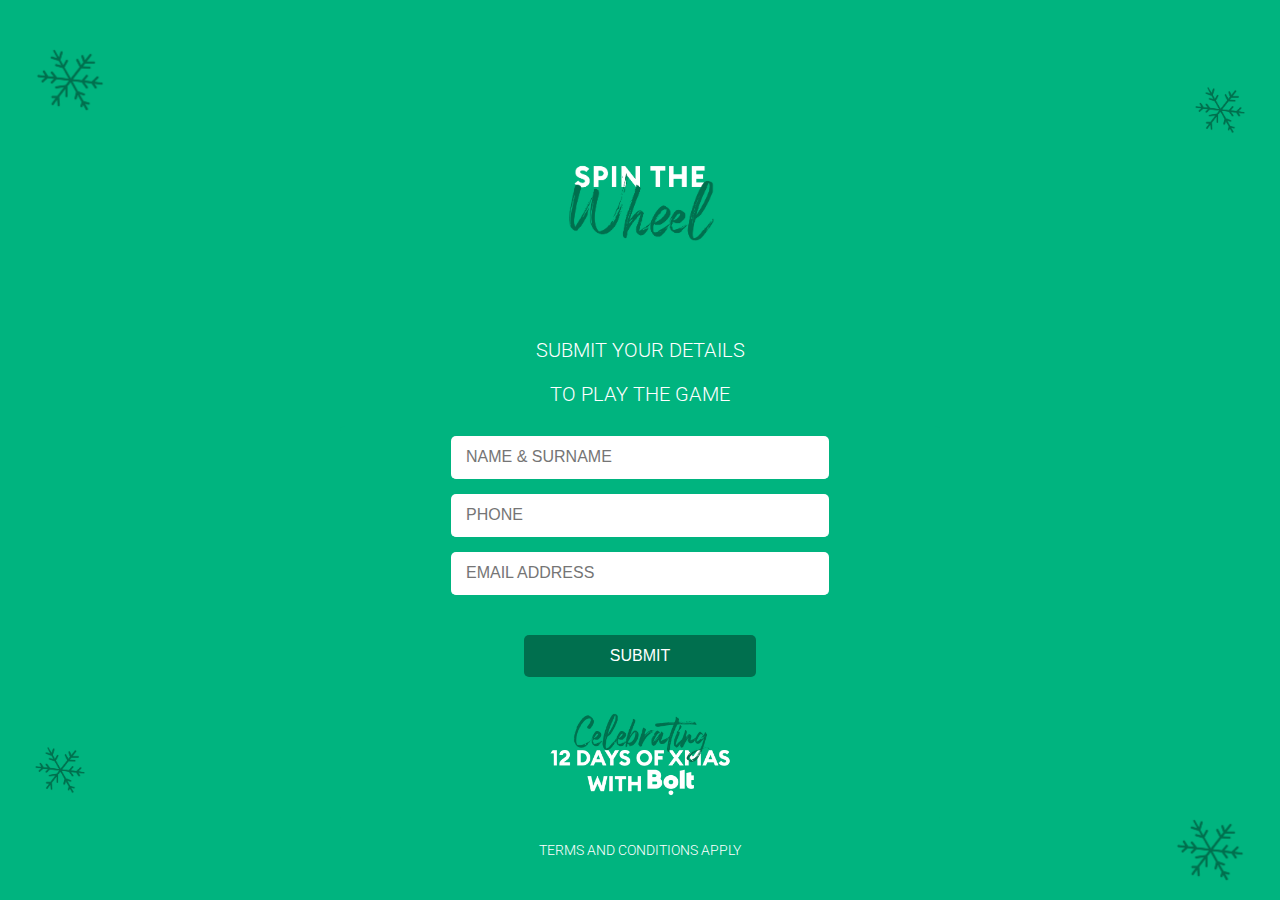
==== index.html @ f5d7bccd "Update index.html" ====
<!DOCTYPE html>
<html lang="en">
<head>
    <script defer data-domain="boltxmas.co.za"src="https://plausible.io/js/script.js"></script>
    <meta charset="UTF-8">
    <meta name="viewport" content="width=device-width, initial-scale=1.0">
    <title>Bolt 12 Days of Xmas</title>
    <link rel="stylesheet" href="style.css">
    <link href="https://fonts.googleapis.com/css2?family=Roboto:wght@100;300;400;500;700;900&display=swap" rel="stylesheet">
</head>
<body>
    <!-- Snow Images -->
    <div class="snow-images">
        <img src="./Asset 9.png" alt="Snow" class="snow-image">
        <img src="./Asset 9.png" alt="Snow" class="snow-image-2">
        <img src="./Asset 9.png" alt="Snow" class="snow-image-3">
        <img src="./Asset 9.png" alt="Snow" class="snow-image-4">
    </div>

    <!-- Main Content -->
    <div class="container">
        <!-- Form Header -->
        <div class="form-header">
            <img src="./Asset.png" alt="Spin the Wheel" class="form-image">
            <p>SUBMIT YOUR DETAILS</p>
            <p>TO PLAY THE GAME</p>
        </div>

        <!-- Form -->
         <form action="https://formspree.io/f/mgvegnjw" method="POST">
        <form>
            <input type="text" id="name" name="name" placeholder="NAME & SURNAME" required>
            <input type="tel" id="phone" name="phone" placeholder="PHONE" required pattern="[\+]?[0-9]{10,13}">
            <input type="email" id="email" name="email" placeholder="EMAIL ADDRESS" required>
            <!-- Button and Bottom Image Container -->
            <div class="button-container">
                <button type="submit">SUBMIT</button>
                <img src="./boltxmas.png" class="bottom-image" alt="Bottom Image">
            </div>
        </form>

        <!-- Terms Container -->
        <div class="terms-container">
            <p><a href="https://docs.google.com/document/d/16KZZBE2jQ0VPrkzx-pnRpHAYt3l09rjmIaEbdwuEKOs/edit?tab=t.0" target="_blank">TERMS AND CONDITIONS APPLY</a></p>
        </div>
    </div>

    <script>
        // Function to store form data in localStorage and redirect to instructions page
        document.getElementById('userForm').addEventListener('submit', function(event) {
            event.preventDefault(); // Prevent the form from submitting the traditional way

            // Get user input values
            const name = document.getElementById('name').value;
            const phone = document.getElementById('phone').value;
            const email = document.getElementById('email').value;

            // Store details in localStorage (or sessionStorage)
            localStorage.setItem('userName', name);
            localStorage.setItem('userPhone', phone);
            localStorage.setItem('userEmail', email);

            // Redirect to instructions page
            window.location.href = 'instructions.html'; 
        });
    </script>
</body>
</html>
---- style.css ----
/* Base styles for mobile-first design */
body {
  font-family: 'Roboto', sans-serif;
  margin: 0;
  padding: 0;
  background-color: #00b47f;
  display: flex;
  justify-content: center;
  align-items: center;
  text-align: center;
  height: 100vh; /* Ensure body covers full viewport height */
  width: 100vw;
}

#userForm {
  display: flex;
  flex-direction: column;
  align-items: center;
  gap: 6px; /* Reduced gap between form elements */
}

#userForm input {
  width: 60%;
  padding: 6px; /* Reduced padding for smaller form elements */
  margin: 2px 0; /* Reduced margin between form elements */
  box-sizing: border-box;
}

.terms-container {
  text-align: center;
  margin-top: 20px;
}

.terms-container p {
  font-weight: 300;
  font-size: 14px;
  color: #fff;
}

.terms-container a {
  color: #fff;
  text-decoration: none;
}

.terms-container a:hover {
  text-decoration: underline;
}

button {
  width: 40%;
  padding: 12px;
  background-color: #006f4e;
  color: #fff;
  border: none;
  border-radius: 5px;
  font-size: 16px;
  cursor: pointer;
  transition: background-color 0.3s;
  margin-top: 5px;
}

#userForm button {
  cursor: pointer;
}

/* Snow Image 1 - Top Left (existing one) */
.snow-image {
  position: absolute; /* Absolute positioning */
  top: 40px; /* Distance from the top */
  left: 30px; /* Distance from the left */
  height: 80px; /* Snow image size */
  width: 80px;
}

/* Snow Image 2 - Top Right */
.snow-image-2 {
  position: absolute;
  top: 80px; /* Adjust top position */
  right: 30px; /* Distance from the right */
  height: 60px;
  width: 60px;
}

/* Snow Image 3 - Bottom Left */
.snow-image-3 {
  position: absolute;
  bottom: 100px; /* Distance from the bottom */
  left: 30px; /* Distance from the left */
  height: 60px;
  width: 60px;
}

/* Snow Image 4 - Bottom Right */
.snow-image-4 {
  position: absolute;
  bottom: 10px; /* Distance from the bottom */
  right: 30px; /* Distance from the right */
  height: 80px;
  width: 80px;
}

.container {
  width: 50%;
  min-width: 600px;
  padding: 20px;
  box-sizing: border-box;
  overflow: hidden;
}


.form-image {
  width: 40%;
  height: 40%;
  display: block;
  margin-left: auto;
  padding-top: 50px;
  margin-right: auto;
  position: relative; /* Set as relative to position .snow-image inside */
}

/* New wrapper for button and bottom image */
.button-container {
  display: flex;
  flex-direction: column;
  align-items: center;
  gap: 10px; /* Space between button and bottom image */
  margin-top: 20px; /* Space before button section */
}

.bottom-image {
  width: 200px;
  height: auto;
  justify-content: center;
  align-items: center;
  position: relative;
  margin-top: 10px;
}

.form-header {
  text-align: center;
  margin-bottom: 5px;
}

p {
  font-size: 20px;
  font-weight: 300;
  color: #ffffff;
  padding-top: 0; /* Reduce space between the image and the paragraph */
  font-weight: medium;
}

.go {
  font-weight: bold;
  font-size: 10px;
}

form {
  background: #00b47f;
  padding: 10px;
  border-radius: 5px;
  box-sizing: border-box;
}

input[type="text"],
input[type="email"],
input[type="tel"] {
  width: 60%;
  padding: 12px 15px;
  margin-bottom: 15px;
  border-radius: 5px;
  font-size: 16px;
  outline: none;
  border: none;
  border-bottom: 1px solid #ffffff;
}

button:hover {
  background-color: #005a3f;
}

.promo-text {
  text-align: center;
  margin-top: 20px;
  font-size: 14px;
  color: #ffffff;
  font-weight: bold;
}

/* Mobile adjustment (for smaller screens) */
@media (max-width: 600px) {
  #userForm input {
    width: 50%; /* Increase width on smaller screens */
    padding: 8px; /* Slightly larger padding on mobile */
  }
  
  p {
    font-size: 20px;
    line-height: 1.5 rem;
  }

  @media only screen and (max-width: 600px) {
  .snow-image, .snow-image-2, .snow-image-3, .snow-image-4 {
    height: 50px;  /* Reduce the size for mobile screens */
    width: 50px;
  }

  /* Adjust positions for mobile screens */
  .snow-image {
    top: 20px; /* Move up a little to fit better */
    left: 15px; /* Slightly reduce left distance */
  }

  .snow-image-2 {
    top: 40px; /* Move it a bit lower to fit the screen */
    right: 15px; /* Slightly reduce right distance */
  }

  .snow-image-3 {
    bottom: 20px; /* Adjust the bottom for better visibility */
    left: 15px; /* Adjust the left for better alignment */
  }

  .snow-image-4 {
    bottom: 10px; /* Move it closer to the bottom edge */
    right: 15px; /* Adjust the right distance */
  }
}

/* Responsive styles for larger screens */
@media (min-width: 1024px) {
  .container {
    max-width: 600px; /* Increase max-width for tablet */
  }

  h1 {
    font-size: 30px; /* Slightly larger h1 size */
    padding: 0 30px; /* Add padding for larger screens */
  }

  p {
    font-size: 20px; /* Adjust paragraph size for tablet */
  }

  button {
    height: 40px;
    width: 35px;
    margin-top: 20px; /* Add margin to separate from input fields */
  }

  .form-image {
    width: 200px;  /* Slightly smaller image for tablet */
  }

  h1 {
    font-size: 28px; /* Larger h1 for desktop */
    padding: 0 10px; /* Add padding */
    word-wrap: normal; /* Prevent word wrapping on desktop */
  }

  p {
    font-size: 20px; /* Increase paragraph size for desktop */
  }

  .form-image {
    width: 250px;  /* Increase image size for larger screens */
    height: auto;
  }

  button {
    width: 40%; /* Button width for large screens */
  }
  
/* Mobile-specific styles (for screens smaller than 768px) */
@media (max-width: 768px) {
  p {
    font-size: 14px; /* Adjust font size for smaller screens */
    margin-bottom: 12px; /* Adjust spacing between paragraphs */
  }
}

p {
  text-align: center; /* Default left-aligned */
}

@media (max-width: 768px) {
  p {
    text-align: center; /* Center text on mobile */
  }
}
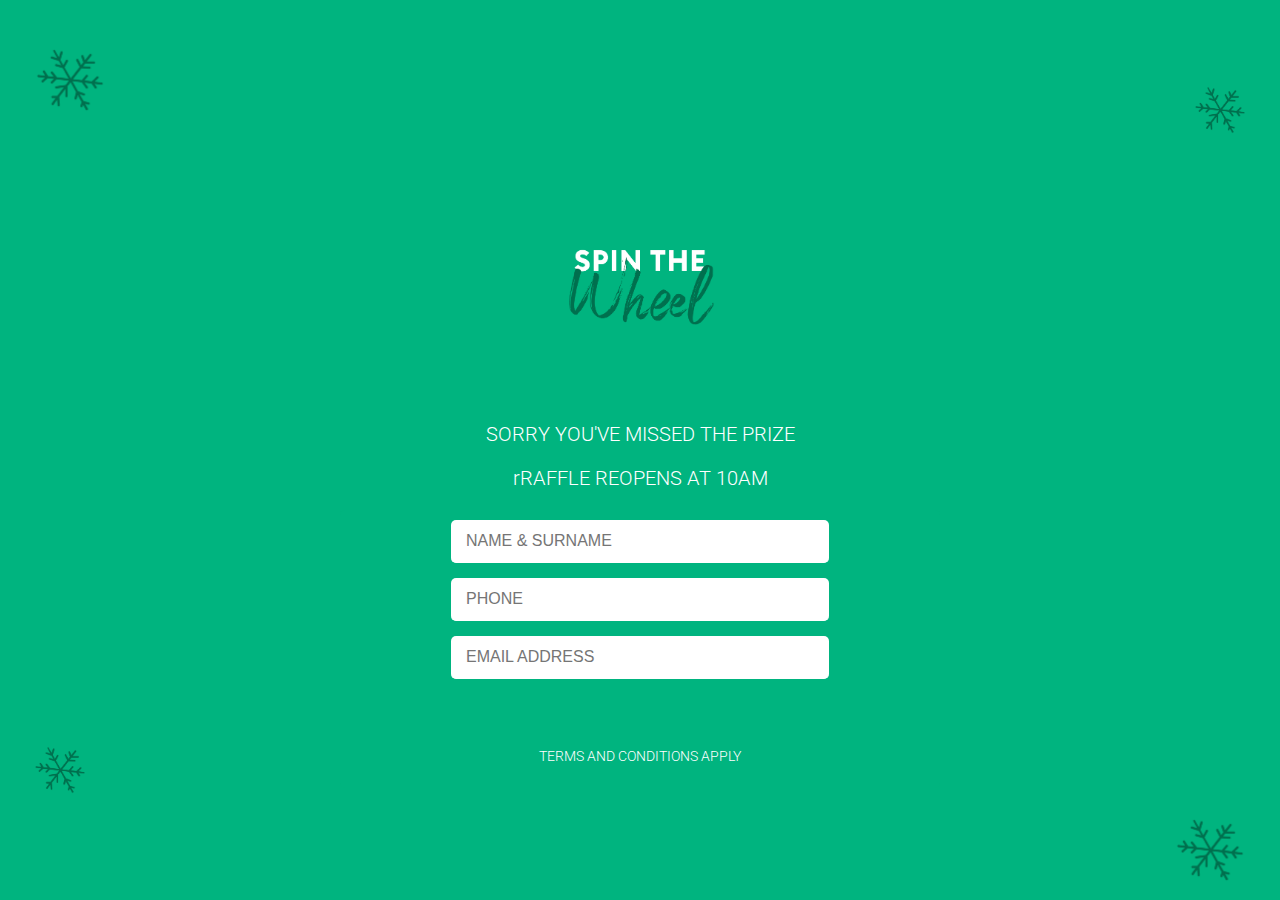
==== commit 9b877c3e: "Update index.html" ====
--- a/index.html
+++ b/index.html
@@ -22,8 +22,8 @@
         <!-- Form Header -->
         <div class="form-header">
             <img src="./Asset.png" alt="Spin the Wheel" class="form-image">
-            <p>SUBMIT YOUR DETAILS</p>
-            <p>TO PLAY THE GAME</p>
+            <p>SORRY YOU'VE MISSED THE PRIZE</p>
+            <p>rRAFFLE REOPENS AT 10AM</p>
         </div>
 
         <!-- Form -->
@@ -34,9 +34,6 @@
             <input type="email" id="email" name="email" placeholder="EMAIL ADDRESS" required>
             <!-- Button and Bottom Image Container -->
             <div class="button-container">
-                <button type="submit">SUBMIT</button>
-                <img src="./boltxmas.png" class="bottom-image" alt="Bottom Image">
-            </div>
         </form>
 
         <!-- Terms Container -->
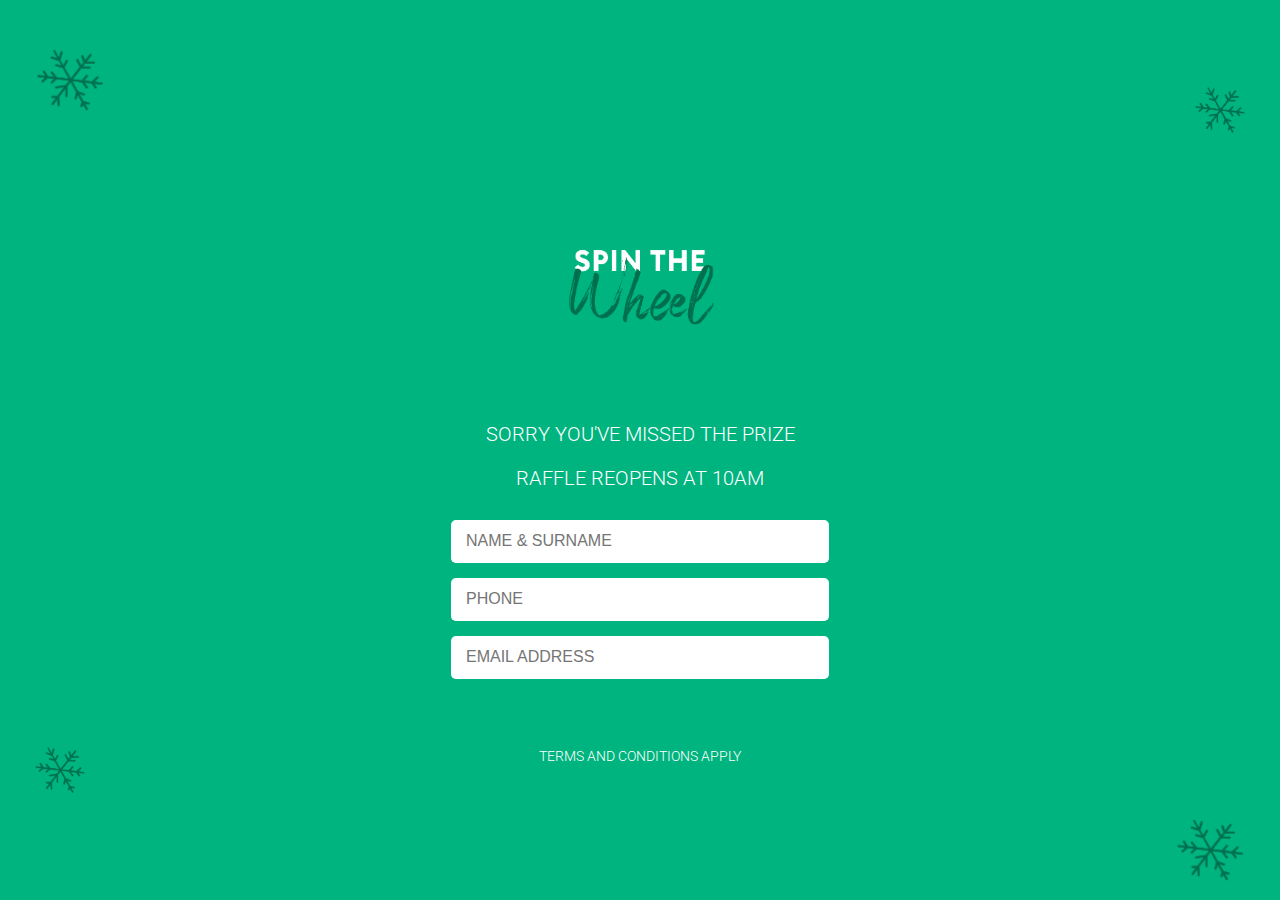
==== commit b9ea45ec: "Update index.html" ====
--- a/index.html
+++ b/index.html
@@ -23,7 +23,7 @@
         <div class="form-header">
             <img src="./Asset.png" alt="Spin the Wheel" class="form-image">
             <p>SORRY YOU'VE MISSED THE PRIZE</p>
-            <p>rRAFFLE REOPENS AT 10AM</p>
+            <p>RAFFLE REOPENS AT 10AM</p>
         </div>
 
         <!-- Form -->
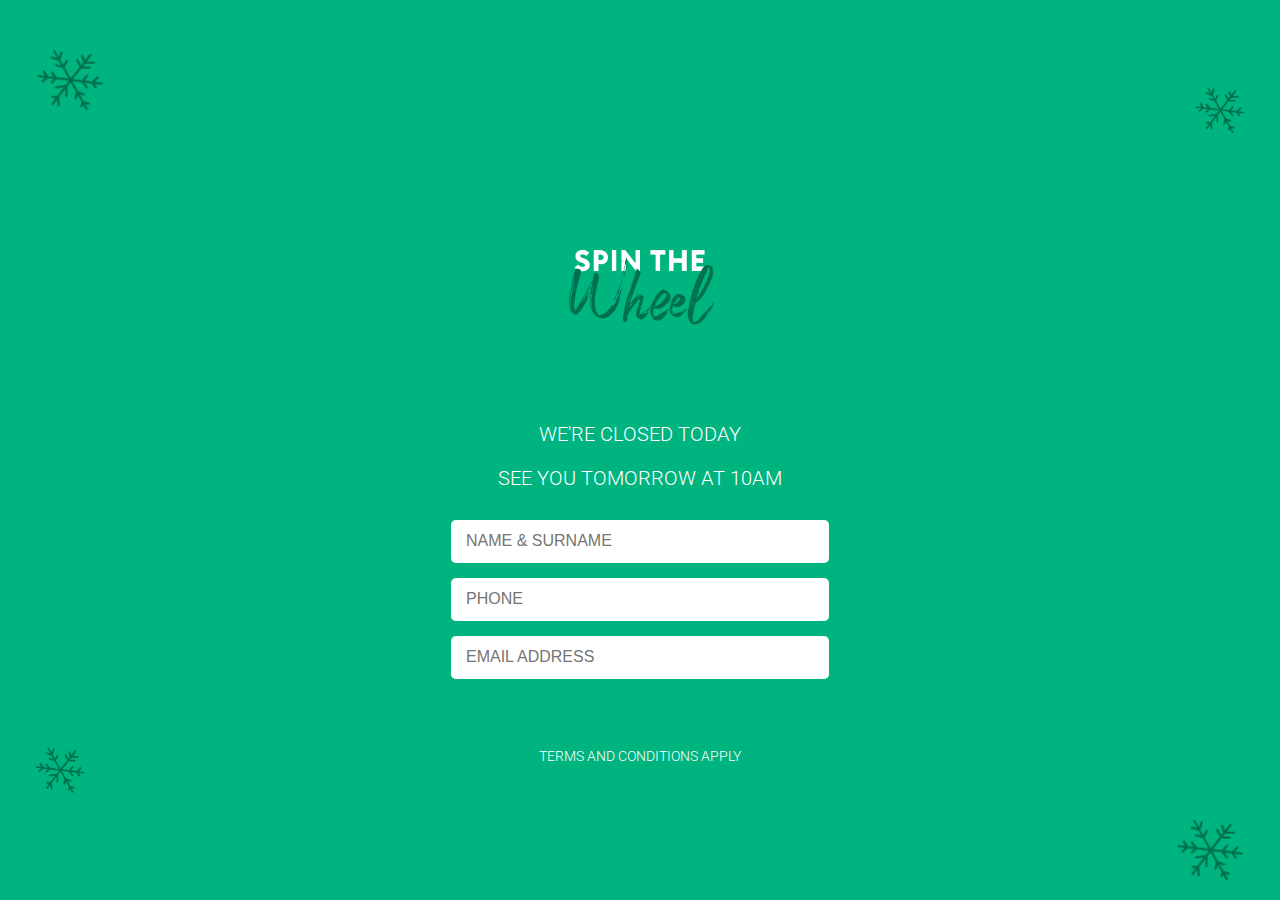
==== commit c923d517: "Update index.html" ====
--- a/index.html
+++ b/index.html
@@ -22,8 +22,8 @@
         <!-- Form Header -->
         <div class="form-header">
             <img src="./Asset.png" alt="Spin the Wheel" class="form-image">
-            <p>SORRY YOU'VE MISSED THE PRIZE</p>
-            <p>RAFFLE REOPENS AT 10AM</p>
+            <p>WE'RE CLOSED TODAY</p>
+            <p>SEE YOU TOMORROW AT 10AM</p>
         </div>
 
         <!-- Form -->
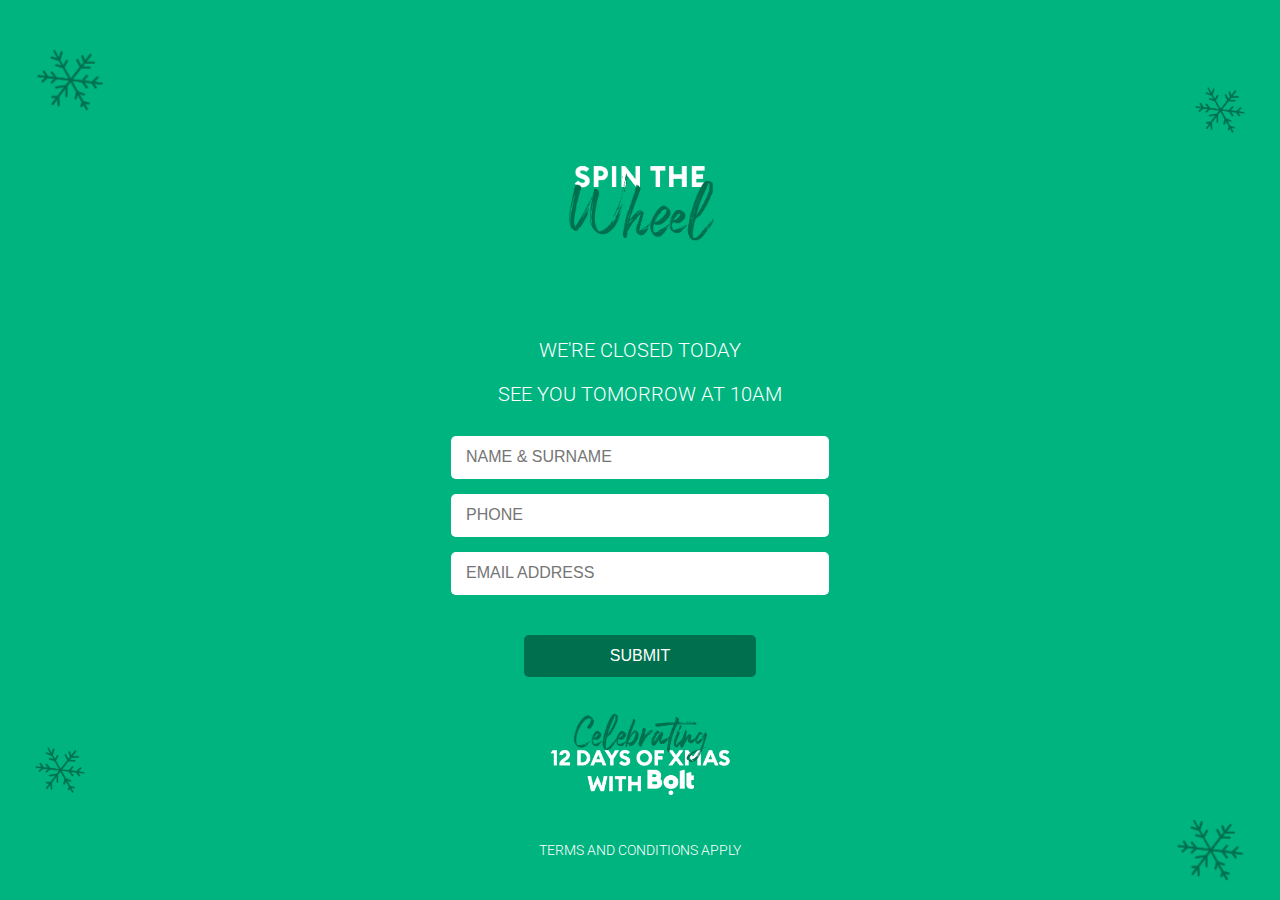
==== commit a57cb372: "Update index.html" ====
--- a/index.html
+++ b/index.html
@@ -27,13 +27,16 @@
         </div>
 
         <!-- Form -->
-         <form action="https://formspree.io/f/mgvegnjw" method="POST">
+         <form action="https://formspree.io/f/xlddrjek" method="POST">
         <form>
             <input type="text" id="name" name="name" placeholder="NAME & SURNAME" required>
             <input type="tel" id="phone" name="phone" placeholder="PHONE" required pattern="[\+]?[0-9]{10,13}">
             <input type="email" id="email" name="email" placeholder="EMAIL ADDRESS" required>
             <!-- Button and Bottom Image Container -->
             <div class="button-container">
+               <button type="submit">SUBMIT</button>
+               <img src="./boltxmas.png" class="bottom-image" alt="Bottom Image">
+            </div>
         </form>
 
         <!-- Terms Container -->
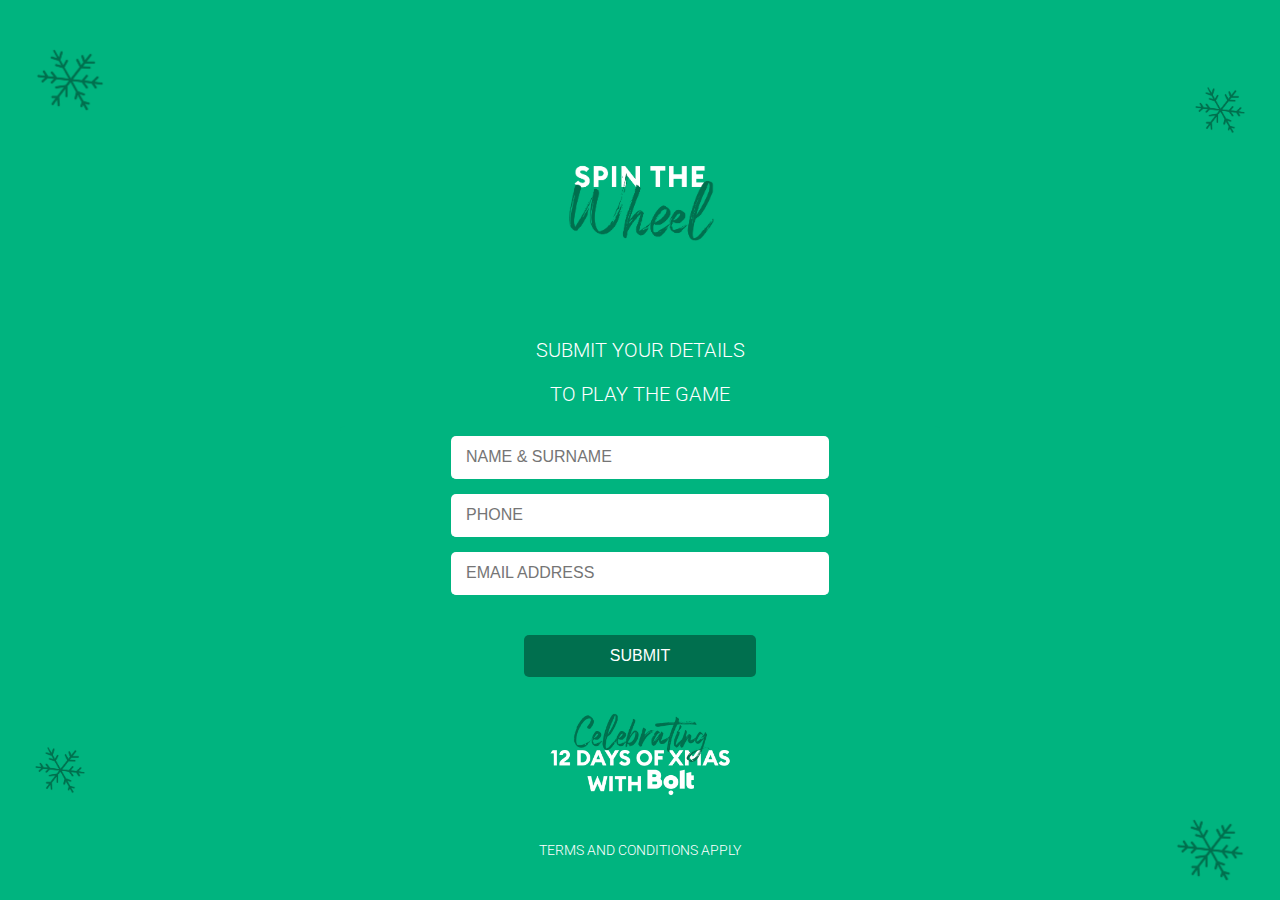
==== commit ccafa835: "Update index.html" ====
--- a/index.html
+++ b/index.html
@@ -22,8 +22,8 @@
         <!-- Form Header -->
         <div class="form-header">
             <img src="./Asset.png" alt="Spin the Wheel" class="form-image">
-            <p>WE'RE CLOSED TODAY</p>
-            <p>SEE YOU TOMORROW AT 10AM</p>
+            <p>SUBMIT YOUR DETAILS</p>
+            <p>TO PLAY THE GAME</p>
         </div>
 
         <!-- Form -->
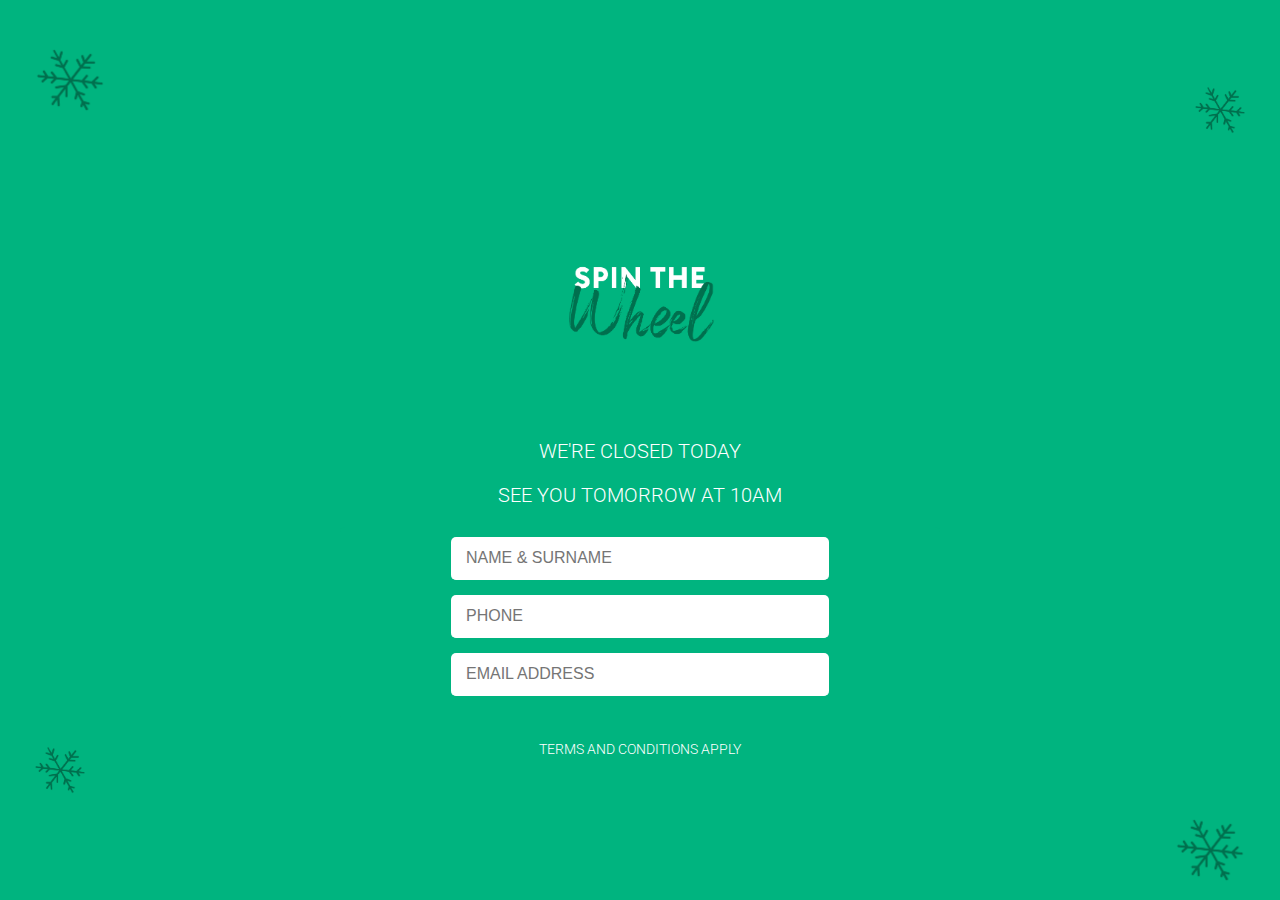
==== commit f5616ab2: "Update index.html" ====
--- a/index.html
+++ b/index.html
@@ -22,8 +22,8 @@
         <!-- Form Header -->
         <div class="form-header">
             <img src="./Asset.png" alt="Spin the Wheel" class="form-image">
-            <p>SUBMIT YOUR DETAILS</p>
-            <p>TO PLAY THE GAME</p>
+            <p>WE'RE CLOSED TODAY</p>
+            <p>SEE YOU TOMORROW AT 10AM</p>
         </div>
 
         <!-- Form -->
@@ -33,10 +33,6 @@
             <input type="tel" id="phone" name="phone" placeholder="PHONE" required pattern="[\+]?[0-9]{10,13}">
             <input type="email" id="email" name="email" placeholder="EMAIL ADDRESS" required>
             <!-- Button and Bottom Image Container -->
-            <div class="button-container">
-               <button type="submit">SUBMIT</button>
-               <img src="./boltxmas.png" class="bottom-image" alt="Bottom Image">
-            </div>
         </form>
 
         <!-- Terms Container -->
